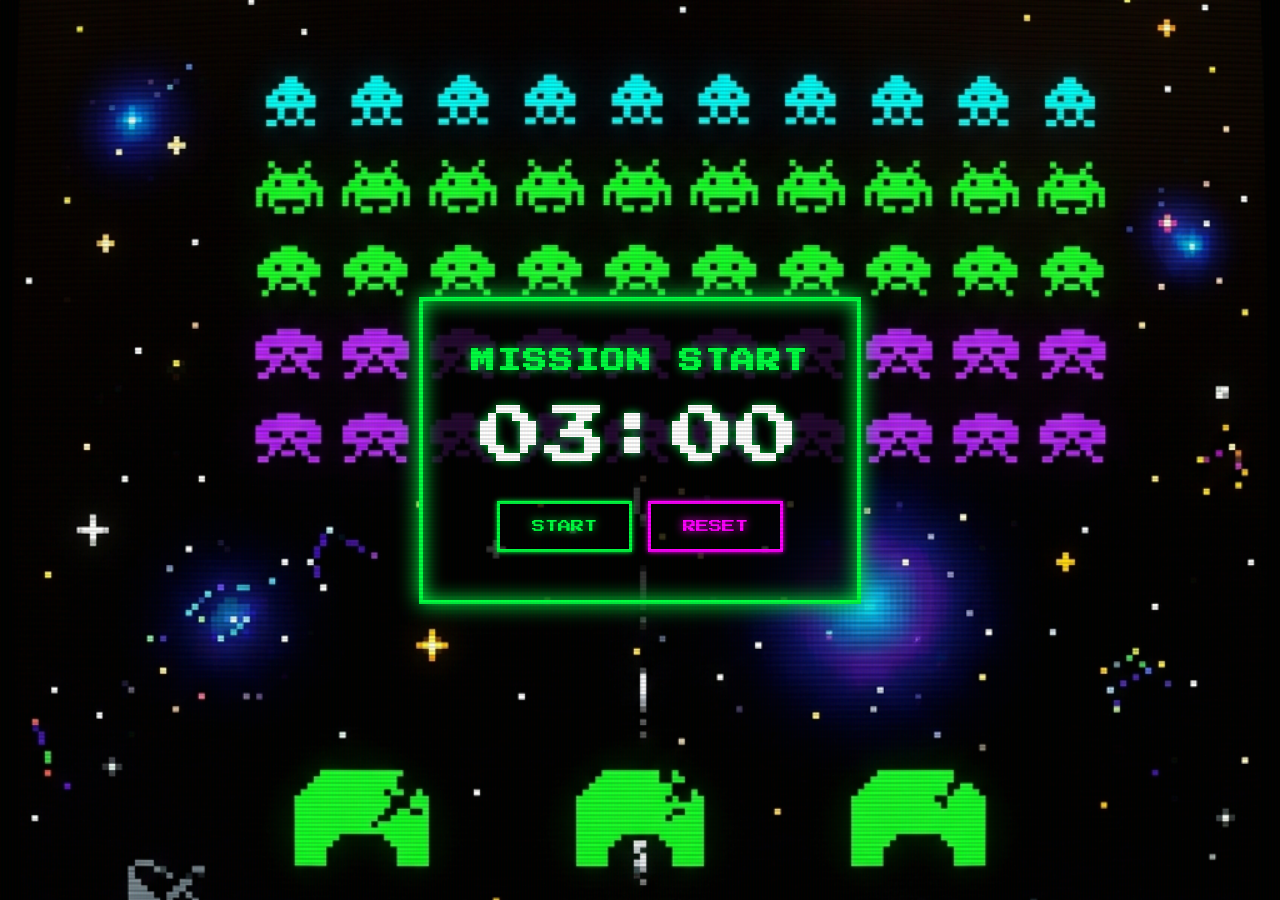
==== timer/index.html @ e94f631b "Optimize project structure for deployment: move homepage to root and include apps" ====
<!DOCTYPE html>
<html lang="ja">
<head>
    <meta charset="UTF-8">
    <meta name="viewport" content="width=device-width, initial-scale=1.0">
    <title>Retro Invader Timer</title>
    <link rel="stylesheet" href="style.css">
    <link href="https://fonts.googleapis.com/css2?family=Press+Start+2P&display=swap" rel="stylesheet">
</head>
<body>
    <div class="crt-overlay"></div>
    <div class="container">
        <header>
            <h1 class="glitch" data-text="MISSION START">MISSION START</h1>
        </header>
        
        <div class="timer-display">
            <span id="minutes">03</span>:<span id="seconds">00</span>
        </div>

        <div class="controls">
            <button id="startStopBtn" class="btn">START</button>
            <button id="resetBtn" class="btn reset">RESET</button>
        </div>
    </div>

    <!-- Popup Notification -->
    <div id="popup" class="popup hidden">
        <div class="popup-content">
            <p id="popupMessage">残り時間: 02:00</p>
        </div>
    </div>

    <script src="script.js"></script>
</body>
</html>
---- timer/style.css ----
:root {
    --bg-color: #000;
    --primary-color: #00ff41; /* Matrix/Retro Green */
    --accent-color: #ff00ff; /* Neon Purple */
    --text-shadow: 0 0 10px rgba(0, 255, 65, 0.8);
    --font-pixel: 'Press Start 2P', cursive;
}

* {
    margin: 0;
    padding: 0;
    box-sizing: border-box;
}

body {
    background-color: var(--bg-color);
    background-image: url('pixel_art_invaders_background_1777789755329.png');
    background-size: cover;
    background-position: center;
    background-attachment: fixed;
    color: var(--primary-color);
    font-family: var(--font-pixel);
    display: flex;
    justify-content: center;
    align-items: center;
    height: 100vh;
    overflow: hidden;
}

/* CRT Scanline Effect */
.crt-overlay {
    position: fixed;
    top: 0;
    left: 0;
    width: 100%;
    height: 100%;
    background: linear-gradient(
        rgba(18, 16, 16, 0) 50%,
        rgba(0, 0, 0, 0.1) 50%
    ),
    linear-gradient(
        90deg,
        rgba(255, 0, 0, 0.03),
        rgba(0, 255, 0, 0.01),
        rgba(0, 0, 155, 0.03)
    );
    background-size: 100% 4px, 3px 100%;
    pointer-events: none;
    z-index: 10;
}

.container {
    background: rgba(0, 0, 0, 0.8);
    padding: 3rem;
    border: 4px solid var(--primary-color);
    box-shadow: 0 0 20px var(--primary-color), inset 0 0 20px var(--primary-color);
    text-align: center;
    position: relative;
    z-index: 5;
    max-width: 90%;
}

header h1 {
    font-size: 1.5rem;
    margin-bottom: 2rem;
    letter-spacing: 2px;
    text-shadow: var(--text-shadow);
}

.timer-display {
    font-size: 4rem;
    margin: 2rem 0;
    text-shadow: var(--text-shadow);
    color: #fff;
}

.controls {
    display: flex;
    gap: 1rem;
    justify-content: center;
}

.btn {
    background: transparent;
    border: 3px solid var(--primary-color);
    color: var(--primary-color);
    font-family: var(--font-pixel);
    padding: 1rem 2rem;
    cursor: pointer;
    transition: all 0.2s ease;
    text-shadow: var(--text-shadow);
    box-shadow: 0 0 5px var(--primary-color);
}

.btn:hover {
    background: var(--primary-color);
    color: #000;
    box-shadow: 0 0 15px var(--primary-color);
}

.btn:active {
    transform: scale(0.95);
}

.btn.reset {
    border-color: var(--accent-color);
    color: var(--accent-color);
    text-shadow: 0 0 10px var(--accent-color);
    box-shadow: 0 0 5px var(--accent-color);
}

.btn.reset:hover {
    background: var(--accent-color);
    color: #000;
    box-shadow: 0 0 15px var(--accent-color);
}

/* Popup Notification */
.popup {
    position: fixed;
    top: 50%;
    left: 50%;
    transform: translate(-50%, -50%);
    z-index: 100;
    transition: opacity 0.3s ease, visibility 0.3s ease;
}

.popup.hidden {
    opacity: 0;
    visibility: hidden;
}

.popup-content {
    background: #000;
    border: 4px solid var(--accent-color);
    padding: 2rem;
    color: #fff;
    box-shadow: 0 0 30px var(--accent-color);
    animation: pulse 1s infinite alternate;
}

@keyframes pulse {
    from { box-shadow: 0 0 20px var(--accent-color); }
    to { box-shadow: 0 0 40px var(--accent-color); }
}

/* Glitch Animation */
.glitch {
    position: relative;
}

.glitch::after {
    content: attr(data-text);
    position: absolute;
    left: 2px;
    text-shadow: -1px 0 red;
    top: 0;
    color: #fff;
    background: #000;
    overflow: hidden;
    clip: rect(0, 900px, 0, 0);
    animation: noise-anim 2s infinite linear alternate-reverse;
}

@keyframes noise-anim {
    0% { clip: rect(10px, 9999px, 50px, 0); }
    20% { clip: rect(80px, 9999px, 100px, 0); }
    40% { clip: rect(30px, 9999px, 60px, 0); }
    60% { clip: rect(90px, 9999px, 110px, 0); }
    80% { clip: rect(40px, 9999px, 80px, 0); }
    100% { clip: rect(10px, 9999px, 40px, 0); }
}
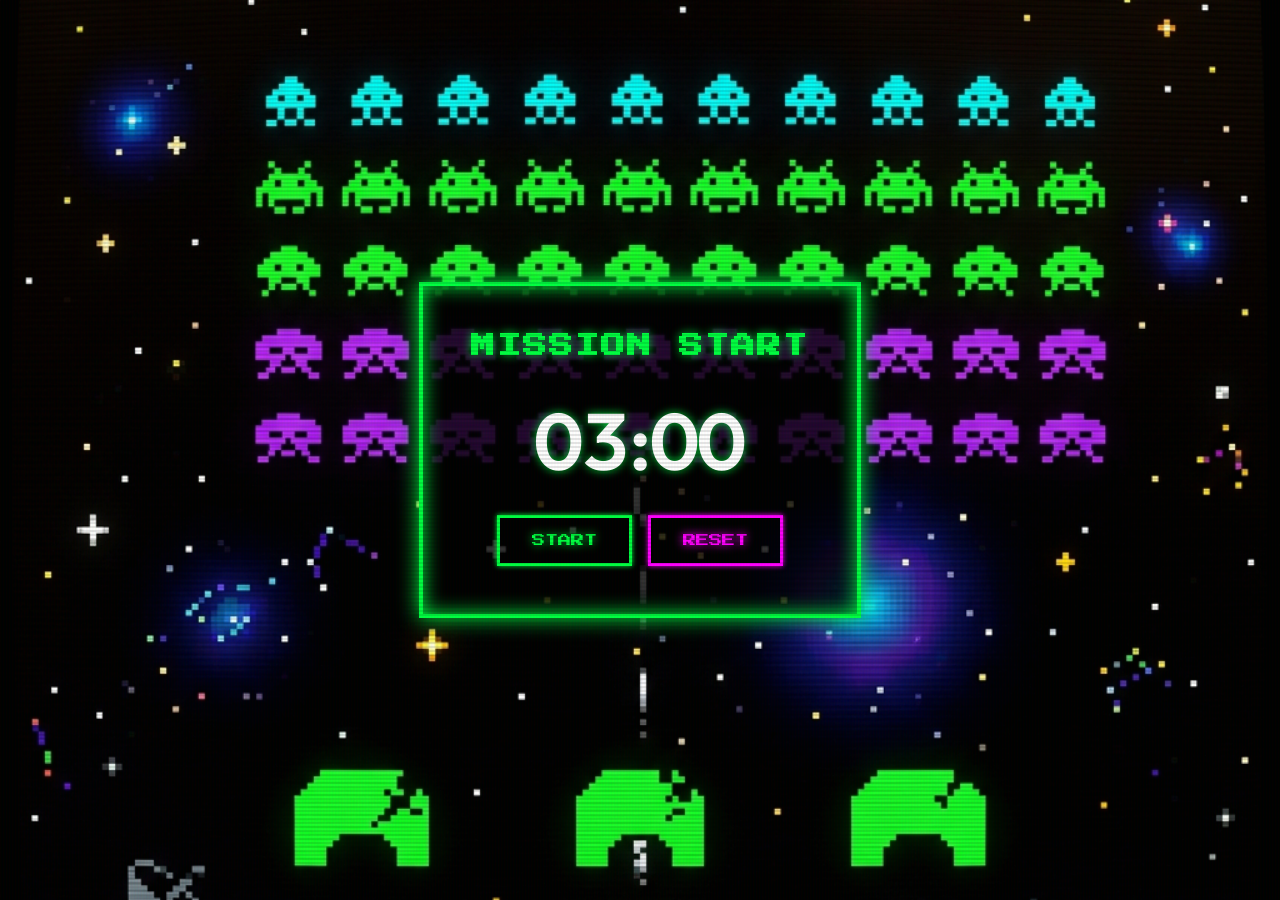
==== commit 7e87431f: "style: use Outfit font for timer display for better readability" ====
--- a/timer/index.html
+++ b/timer/index.html
@@ -5,7 +5,7 @@
     <meta name="viewport" content="width=device-width, initial-scale=1.0">
     <title>Retro Invader Timer</title>
     <link rel="stylesheet" href="style.css">
-    <link href="https://fonts.googleapis.com/css2?family=Press+Start+2P&display=swap" rel="stylesheet">
+    <link href="https://fonts.googleapis.com/css2?family=Press+Start+2P&family=Outfit:wght@600&display=swap" rel="stylesheet">
 </head>
 <body>
     <div class="crt-overlay"></div>
--- a/timer/style.css
+++ b/timer/style.css
@@ -68,8 +68,11 @@
 }
 
 .timer-display {
-    font-size: 4rem;
-    margin: 2rem 0;
+    font-family: 'Outfit', sans-serif;
+    font-size: 5rem;
+    font-weight: 600;
+    font-variant-numeric: tabular-nums;
+    margin: 1.5rem 0;
     text-shadow: var(--text-shadow);
     color: #fff;
 }
@@ -170,3 +173,29 @@
     80% { clip: rect(40px, 9999px, 80px, 0); }
     100% { clip: rect(10px, 9999px, 40px, 0); }
 }
+
+/* --- Responsive Adjustments --- */
+@media (max-width: 480px) {
+    .container {
+        padding: 1.5rem;
+    }
+
+    header h1 {
+        font-size: 1rem;
+        margin-bottom: 1.5rem;
+    }
+
+    .timer-display {
+        font-size: 3.5rem; /* Adjusted for Outfit font */
+        margin: 1rem 0;
+    }
+
+    .controls {
+        gap: 0.5rem;
+    }
+
+    .btn {
+        padding: 0.8rem 1rem;
+        font-size: 0.7rem;
+    }
+}
